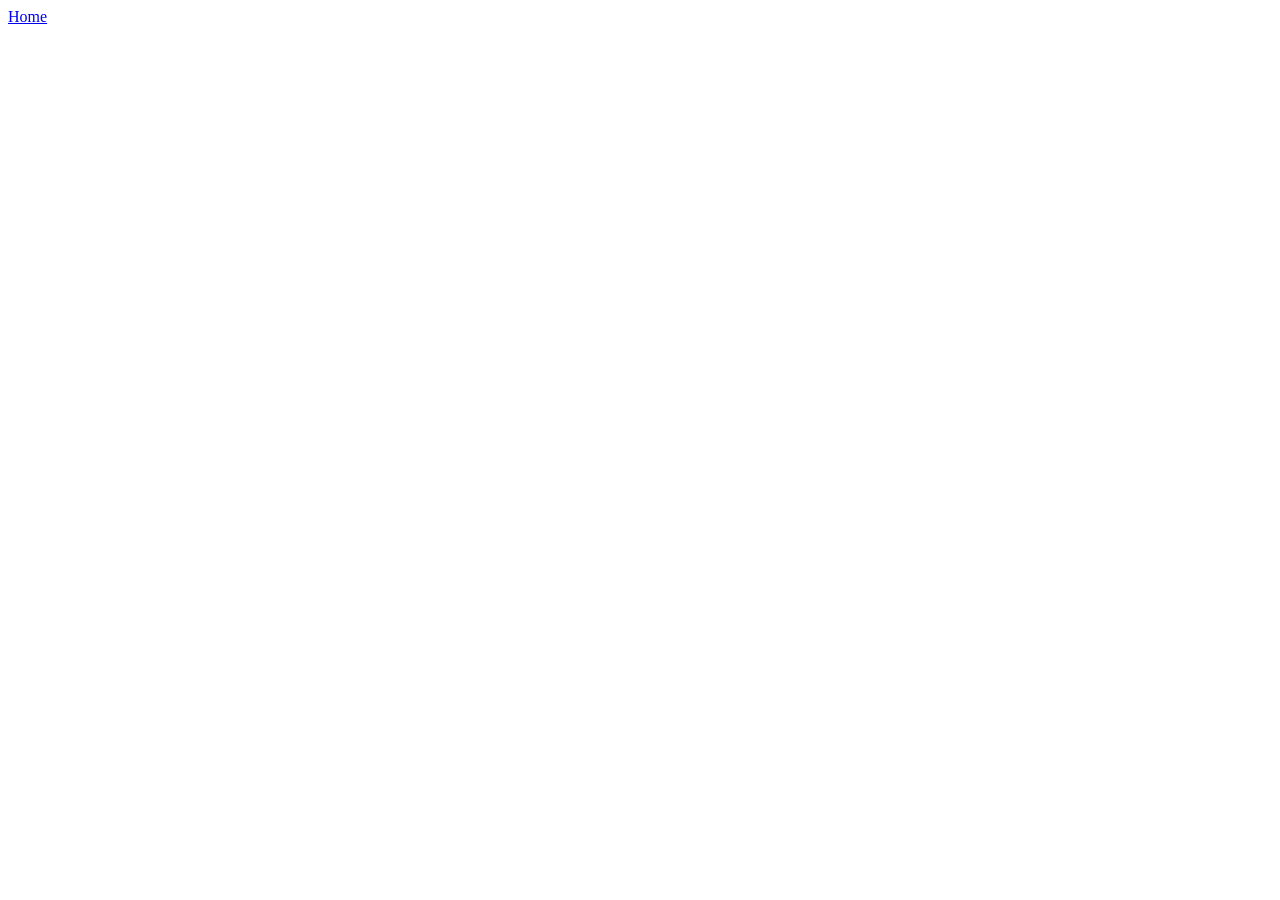
==== index.html @ 96e52934 "first commit" ====
<!DOCTYPE html>
<html lang="en">
<head>
    <meta charset="UTF-8">
    <meta name="viewport" content="width=device-width, initial-scale=1.0">
    <title>Home</title>
</head>
<body>
    <nav>
        <a href="index.html">Home</a>
        <a href="about.html"></a>
    </nav>

</body>
</html>
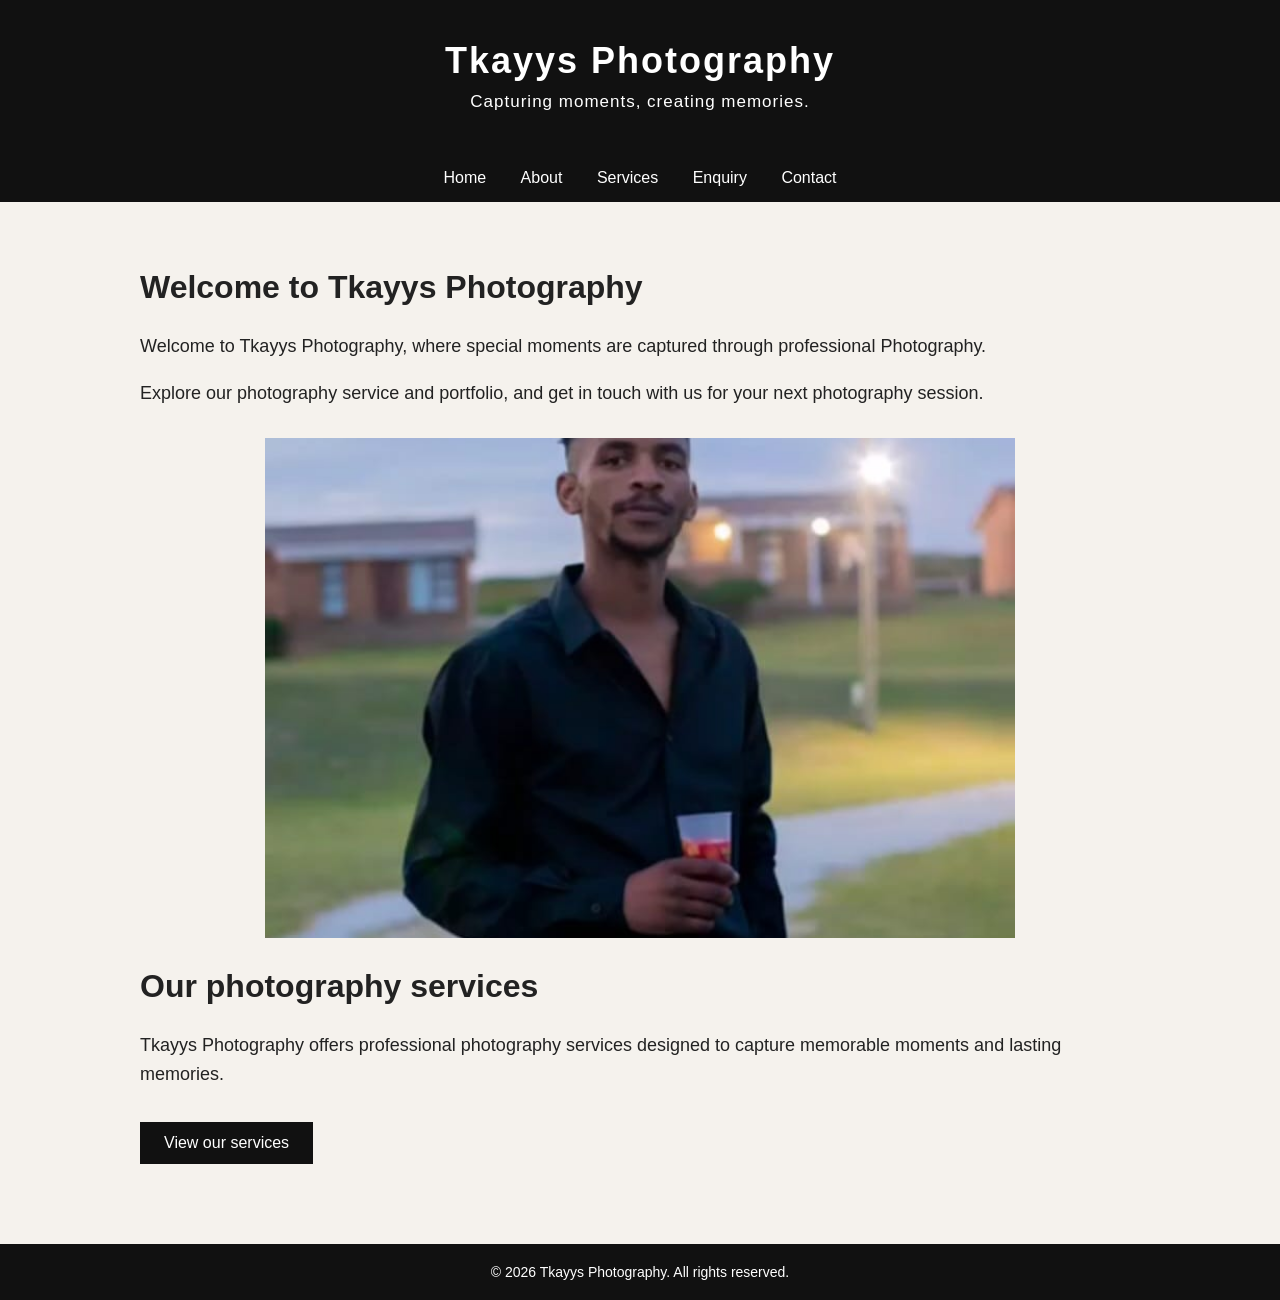
==== commit 9dcfa014: "Complete five-page photography website" ====
--- a/index.html
+++ b/index.html
@@ -4,12 +4,44 @@
     <meta charset="UTF-8">
     <meta name="viewport" content="width=device-width, initial-scale=1.0">
     <title>Home</title>
+
+    <link rel="stylesheet" href="style.css">
 </head>
 <body>
-    <nav>
+    <header>
+        <h1>Tkayys Photography</h1>
+        <p>Capturing moments, creating memories.</p>
+    </header>
+     <nav>
         <a href="index.html">Home</a>
-        <a href="about.html"></a>
+        <a href="about.html">About</a>
+        <a href="serverices.html">Services</a>
+        <a href="enquiry.html">Enquiry</a>
+        <a href="contact.html">Contact</a>
     </nav>
+
+<main>
+    <h2>Welcome to Tkayys Photography</h2>
+
+    <p>Welcome to Tkayys Photography, where special moments are captured through professional Photography.
+    </p>
+
+    <p>Explore our photography service and portfolio, and get in touch with us for your next photography session.
+    </p>
+    
+    <img src="images/WhatsApp Image 2026-08-14 at 00.44.09.jpeg" 
+alt="Tkayys Photography portfolio photograph">
+<h2>Our photography services</h2>
+
+<p>
+    Tkayys Photography offers professional photography services designed to capture memorable moments and lasting memories.
+</p>
+<a href="services.html">View our services</a>
+</main>
+
+<footer>
+    <p>&copy; 2026 Tkayys Photography. All rights reserved.</p>
+</footer>
 
 </body>
 </html>
--- a/style.css
+++ b/style.css
@@ -0,0 +1,152 @@
+body {
+    font-family: Arial, sans-serif;
+    margin: 0;
+    background: #f5f2ed;
+    color: #222;
+}
+
+header {
+    background-color: #111;
+    color: white;
+    padding: 40px 25px 25px;
+    text-align: center;
+}
+
+header h1 {
+    margin: 0;
+    font-size: 40px;
+    letter-spacing: 2px;
+}
+
+header p {
+    margin-top: 10px;
+    font-size: 17px;
+    letter-spacing: 1px;
+}
+
+header h1 {
+    margin: 0;
+    font-size: 36px;
+}
+
+nav {
+    background-color: #111;
+    padding: 15px 25px;
+    text-align: center;
+}
+
+nav a {
+    color: white;
+    text-decoration: none;
+    margin: 0 15px;
+    font-size: 16px;
+}
+
+nav a:hover {
+    text-decoration: underline;
+}
+main a {
+    display: inline-block;
+    background-color: #111;
+    color: white;
+    padding: 12px 24px;
+    text-decoration: none;
+    margin-top: 15px;
+}
+
+main a:hover {
+    background-color: #333;
+}
+main {
+    padding: 40px;
+    max-width: 1000px;
+    margin: auto;
+}
+
+main h2 {
+    font-size: 32px;
+}
+
+main p {
+    font-size: 18px;
+    line-height: 1.6;
+}
+
+main img {
+    width: 100%;
+    max-width: 750px;
+    height: 500px;
+    object-fit: cover;
+    display: block;
+    margin: 30px auto;
+}
+
+footer {
+    background-color: #111;
+    color: white;
+    text-align: center;
+    padding: 20px;
+    margin-top: 40px;
+}
+form {
+    max-width: 600px;
+    margin-top: 30px;
+}
+
+label {
+    display: block;
+    margin-top: 15px;
+    margin-bottom: 5px;
+    font-weight: bold;
+}
+
+input,
+select,
+textarea {
+    width: 100%;
+    padding: 10px;
+    border: 1px solid #ccc;
+    font-family: Arial, sans-serif;
+    box-sizing: border-box;
+}
+
+textarea {
+    resize: vertical;
+}
+
+button {
+    background-color: #111;
+    color: white;
+    padding: 12px 25px;
+    border: none;
+    margin-top: 20px;
+    cursor: pointer;
+}
+
+button:hover {
+    background-color: #333;
+}
+
+footer p {
+    margin: 0;
+    font-size: 14px;
+}
+
+@media (max-width: 600px) {
+    header h1 {
+        font-size: 28px;
+    }
+
+    nav a {
+        display: block;
+        margin: 10px 0;
+    }
+
+    main {
+        padding: 25px;
+    }
+
+    main img {
+        height: 350px;
+    }
+}
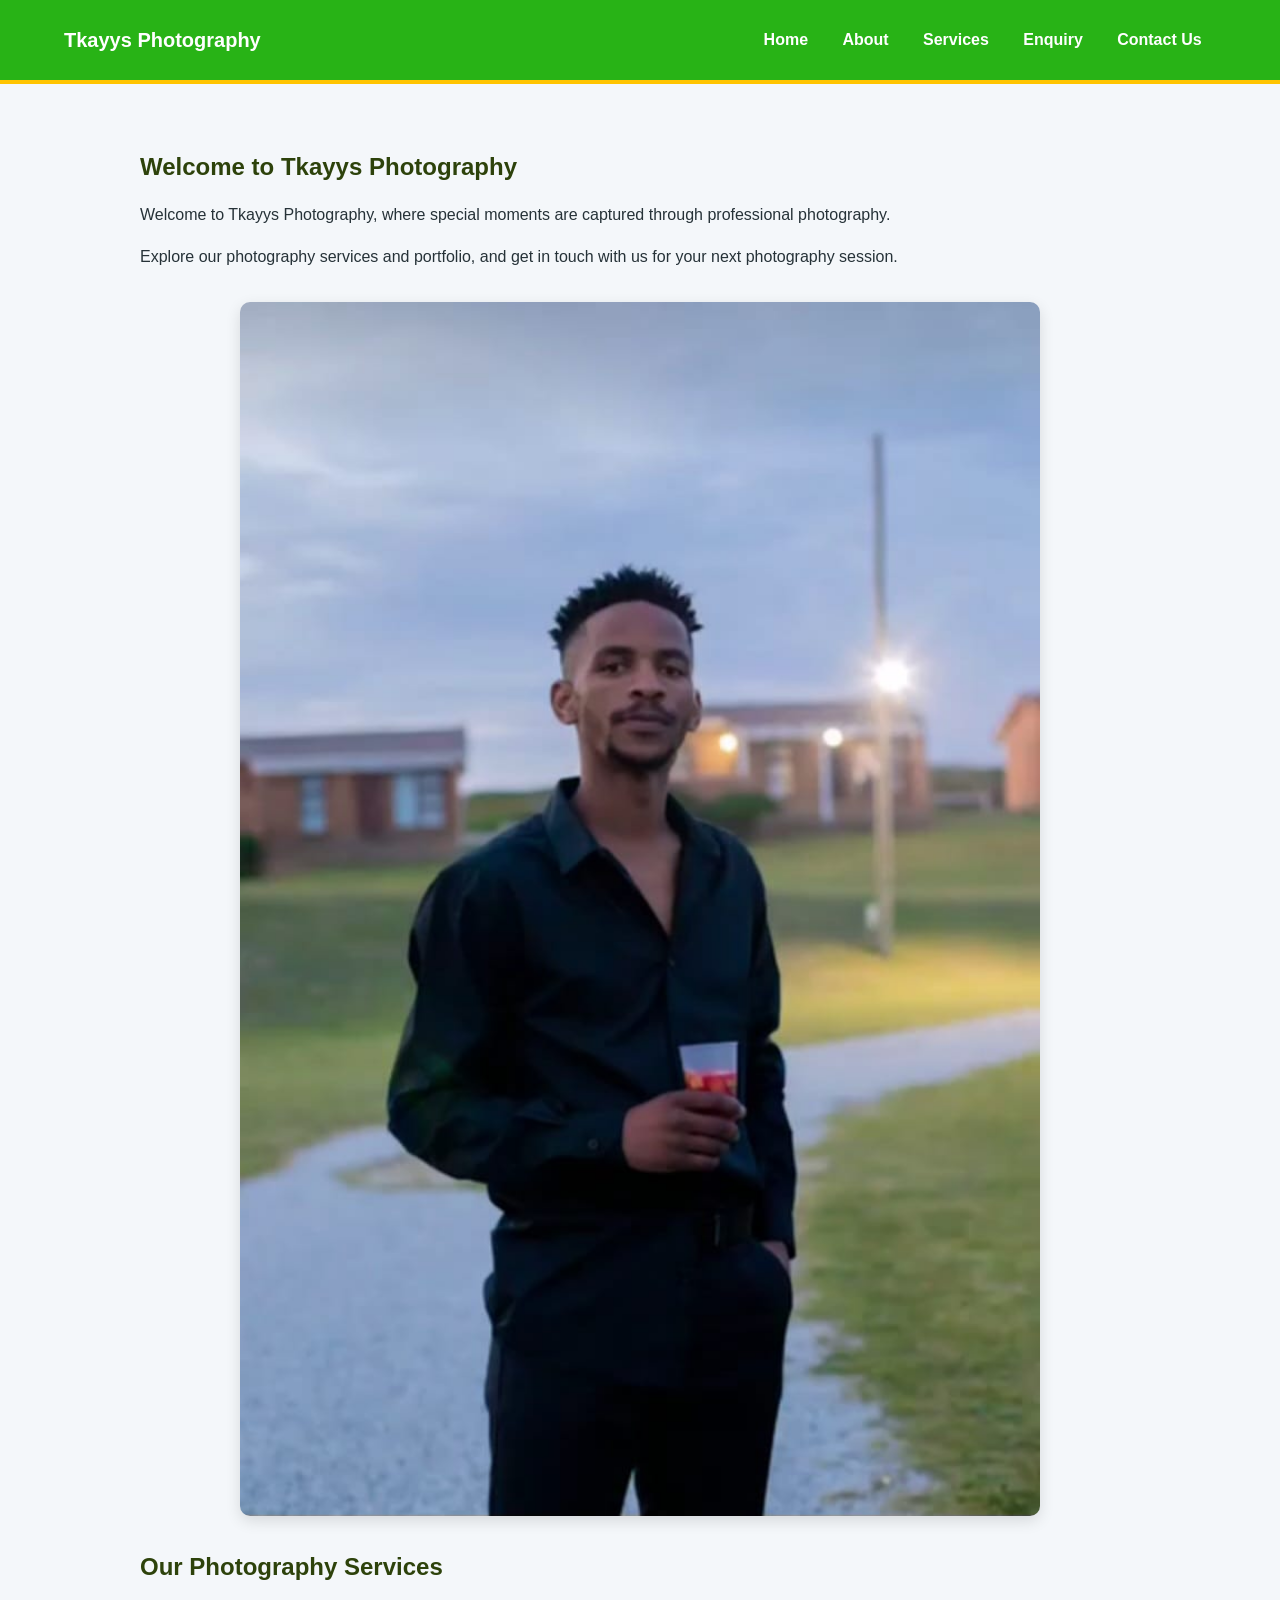
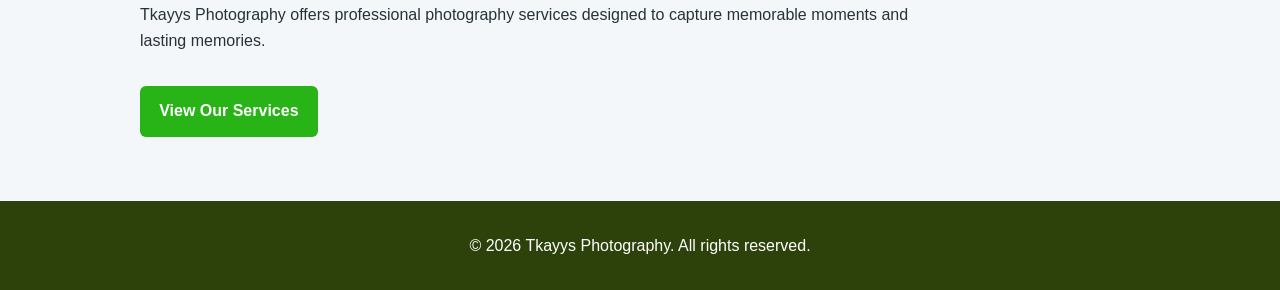
==== commit c5d3ef1b: "update website" ====
--- a/index.html
+++ b/index.html
@@ -3,45 +3,66 @@
 <head>
     <meta charset="UTF-8">
     <meta name="viewport" content="width=device-width, initial-scale=1.0">
-    <title>Home</title>
-
+    <title>Home - Tkayys Photography</title>
     <link rel="stylesheet" href="style.css">
 </head>
+
 <body>
-    <header>
-        <h1>Tkayys Photography</h1>
-        <p>Capturing moments, creating memories.</p>
+
+    <header class="site-header">
+        <div class="container header-inner">
+
+            <a class="brand" href="index.html">Tkayys Photography</a>
+
+            <nav class="site-nav" aria-label="Main navigation">
+                <a href="index.html">Home</a>
+                <a href="about.html">About</a>
+                <a href="services.html">Services</a>
+                <a href="enquiry.html">Enquiry</a>
+                <a href="contactus.html">Contact Us</a>
+            </nav>
+
+        </div>
     </header>
-     <nav>
-        <a href="index.html">Home</a>
-        <a href="about.html">About</a>
-        <a href="serverices.html">Services</a>
-        <a href="enquiry.html">Enquiry</a>
-        <a href="contact.html">Contact</a>
-    </nav>
 
-<main>
-    <h2>Welcome to Tkayys Photography</h2>
+    <main>
 
-    <p>Welcome to Tkayys Photography, where special moments are captured through professional Photography.
-    </p>
+        <h2>Welcome to Tkayys Photography</h2>
 
-    <p>Explore our photography service and portfolio, and get in touch with us for your next photography session.
-    </p>
-    
-    <img src="images/WhatsApp Image 2026-08-14 at 00.44.09.jpeg" 
-alt="Tkayys Photography portfolio photograph">
-<h2>Our photography services</h2>
+        <p>
+            Welcome to Tkayys Photography, where special moments are
+            captured through professional photography.
+        </p>
 
-<p>
-    Tkayys Photography offers professional photography services designed to capture memorable moments and lasting memories.
-</p>
-<a href="services.html">View our services</a>
-</main>
+        <p>
+            Explore our photography services and portfolio, and get in
+            touch with us for your next photography session.
+        </p>
 
-<footer>
-    <p>&copy; 2026 Tkayys Photography. All rights reserved.</p>
-</footer>
+        <img
+            src="images/WhatsApp Image 2026-08-14 at 00.44.09.jpeg"
+            alt="Tkayys Photography portfolio photograph"
+        >
+
+        <h2>Our Photography Services</h2>
+
+        <p>
+            Tkayys Photography offers professional photography services
+            designed to capture memorable moments and lasting memories.
+        </p>
+
+        <a href="services.html">View Our Services</a>
+
+    </main>
+
+
+    </div>
+
+    <footer class="site-footer">
+        <div class="container">
+            <p>&copy; 2026 Tkayys Photography. All rights reserved.</p>
+        </div>
+    </footer>
 
 </body>
 </html>
--- a/style.css
+++ b/style.css
@@ -1,152 +1,352 @@
+:root {
+    --primary: #28b316;
+    --primary-dark: #2d420b;
+    --accent: #ffc400;
+    --background: #f4f7fa;
+    --surface: #ffffff;
+    --text: #263238;
+    --border: #d8e2ec;
+}
+
+* {
+    box-sizing: border-box;
+}
+
+html {
+    min-height: 100%;
+}
+
 body {
-    font-family: Arial, sans-serif;
     margin: 0;
-    background: #f5f2ed;
-    color: #222;
-}
-
-header {
-    background-color: #111;
-    color: white;
-    padding: 40px 25px 25px;
+    min-height: 100vh;
+    display: flex;
+    flex-direction: column;
+    background-color: var(--background);
+    color: var(--text);
+    font-family: Arial, Helvetica, sans-serif;
+    font-size: 16px;
+    line-height: 1.6;
+}
+
+.container {
+    width: min(90%, 1200px);
+    margin-inline: auto;
+}
+
+a {
+    text-decoration: none;
+    transition: 0.25s ease;
+}
+
+/* HEADER */
+
+.site-header {
+    background-color: var(--primary);
+    border-bottom: 4px solid var(--accent);
+}
+
+.header-inner {
+    display: flex;
+    align-items: center;
+    justify-content: space-between;
+    min-height: 80px;
+    gap: 2rem;
+}
+
+.brand {
+    color: #ffffff;
+    font-size: 1.25rem;
+    font-weight: bold;
+}
+
+.site-nav {
+    display: flex;
+    gap: 0.35rem;
+}
+
+.site-nav a {
+    padding: 0.7rem 0.9rem;
+    border-radius: 6px;
+    color: #ffffff;
+    font-weight: bold;
+}
+
+.site-nav a:hover {
+    background-color: var(--accent);
+    color: var(--primary-dark);
+    transform: translateY(-2px);
+}
+
+/* MAIN CONTENT */
+
+main {
+    flex: 1;
+    width: min(90%, 1000px);
+    margin: 0 auto;
+    padding: 4rem 0;
+}
+
+main h1,
+main h2 {
+    color: var(--primary-dark);
+    margin-top: 0;
+}
+
+main h2 {
+    margin-bottom: 1rem;
+}
+
+main h3 {
+    color: var(--primary-dark);
+    margin-top: 2rem;
+}
+
+main p {
+    max-width: 800px;
+}
+
+/* HOME PAGE IMAGE */
+
+/* HOME PAGE IMAGE */
+
+main > img {
+    display: block;
+    width: 100%;
+    max-width: 800px;
+    height: auto;
+    margin: 2rem auto;
+    border-radius: 10px;
+    box-shadow: 0 5px 15px rgba(0, 0, 0, 0.12);
+}
+
+/* BUTTONS */
+
+main > a {
+    display: inline-block;
+    margin-top: 1rem;
+    padding: 0.8rem 1.2rem;
+    background-color: var(--primary);
+    color: #ffffff;
+    border-radius: 6px;
+    font-weight: bold;
+}
+
+main > a:hover {
+    background-color: var(--primary-dark);
+    transform: translateY(-2px);
+}
+
+/* SERVICES PAGE */
+
+.page-header {
+    padding: 4rem 0;
+    background-color: var(--primary-dark);
+    color: #ffffff;
     text-align: center;
 }
 
-header h1 {
+.page-header .container {
+    width: min(90%, 1200px);
+}
+
+.eyebrow {
+    margin-bottom: 0.5rem;
+    color: var(--accent);
+    font-weight: bold;
+    text-transform: uppercase;
+}
+
+.page-header h1 {
+    margin: 0 0 1rem;
+    color: #ffffff;
+    font-size: clamp(2rem, 5vw, 3.25rem);
+}
+
+.page-introduction {
+    max-width: 700px;
+    margin: 0 auto;
+}
+
+.services-section {
+    padding: 4rem 0;
+}
+
+.services-section .container {
+    width: min(90%, 1200px);
+}
+
+.section-heading {
+    margin: 0 0 2rem;
+    color: var(--primary);
+    text-align: center;
+}
+
+.services-grid {
+    display: grid;
+    grid-template-columns: repeat(3, 1fr);
+    gap: 1.5rem;
+}
+
+.service-card {
+    overflow: hidden;
+    background-color: var(--surface);
+    border: 1px solid var(--border);
+    border-radius: 10px;
+    box-shadow: 0 5px 15px rgba(0, 0, 0, 0.12);
+    transition: transform 0.25s ease;
+}
+
+.service-card:hover {
+    transform: translateY(-5px);
+}
+
+.service-image {
+    display: block;
+    width: 100%;
+    height: 220px;
+    object-fit: cover;
+}
+
+.service-content {
+    padding: 1.25rem;
+}
+
+.service-content h3 {
+    margin: 0 0 0.5rem;
+    color: var(--primary);
+}
+
+.service-content p {
+    margin-bottom: 0;
+}
+
+/* FORMS */
+
+form {
+    max-width: 700px;
+    margin-top: 2rem;
+    padding: 2rem;
+    background-color: var(--surface);
+    border: 1px solid var(--border);
+    border-radius: 10px;
+    box-shadow: 0 5px 15px rgba(0, 0, 0, 0.08);
+}
+
+form label {
+    display: block;
+    margin-top: 1rem;
+    margin-bottom: 0.4rem;
+    font-weight: bold;
+    color: var(--primary-dark);
+}
+
+form input,
+form select,
+form textarea {
+    width: 100%;
+    padding: 0.8rem;
+    border: 1px solid var(--border);
+    border-radius: 6px;
+    font-family: inherit;
+    font-size: 1rem;
+}
+
+form input:focus,
+form select:focus,
+form textarea:focus {
+    outline: 2px solid var(--primary);
+    border-color: var(--primary);
+}
+
+form button {
+    margin-top: 1.5rem;
+    padding: 0.8rem 1.4rem;
+    background-color: var(--primary);
+    color: #ffffff;
+    border: none;
+    border-radius: 6px;
+    font-size: 1rem;
+    font-weight: bold;
+    cursor: pointer;
+    transition: 0.25s ease;
+}
+
+form button:hover {
+    background-color: var(--primary-dark);
+    transform: translateY(-2px);
+}
+
+/* CONTACT MAP */
+
+iframe {
+    display: block;
+    width: 100%;
+    max-width: 800px;
+    margin-top: 1.5rem;
+    border-radius: 10px;
+    box-shadow: 0 5px 15px rgba(0, 0, 0, 0.12);
+}
+
+/* FOOTER */
+
+.site-footer {
+    margin-top: auto;
+    padding: 2rem 0;
+    background-color: var(--primary-dark);
+    color: #ffffff;
+    text-align: center;
+}
+
+.site-footer p {
     margin: 0;
-    font-size: 40px;
-    letter-spacing: 2px;
-}
-
-header p {
-    margin-top: 10px;
-    font-size: 17px;
-    letter-spacing: 1px;
-}
-
-header h1 {
-    margin: 0;
-    font-size: 36px;
-}
-
-nav {
-    background-color: #111;
-    padding: 15px 25px;
-    text-align: center;
-}
-
-nav a {
-    color: white;
-    text-decoration: none;
-    margin: 0 15px;
-    font-size: 16px;
-}
-
-nav a:hover {
-    text-decoration: underline;
-}
-main a {
-    display: inline-block;
-    background-color: #111;
-    color: white;
-    padding: 12px 24px;
-    text-decoration: none;
-    margin-top: 15px;
-}
-
-main a:hover {
-    background-color: #333;
-}
-main {
-    padding: 40px;
-    max-width: 1000px;
-    margin: auto;
-}
-
-main h2 {
-    font-size: 32px;
-}
-
-main p {
-    font-size: 18px;
-    line-height: 1.6;
-}
-
-main img {
-    width: 100%;
-    max-width: 750px;
-    height: 500px;
-    object-fit: cover;
-    display: block;
-    margin: 30px auto;
-}
-
-footer {
-    background-color: #111;
-    color: white;
-    text-align: center;
-    padding: 20px;
-    margin-top: 40px;
-}
-form {
-    max-width: 600px;
-    margin-top: 30px;
-}
-
-label {
-    display: block;
-    margin-top: 15px;
-    margin-bottom: 5px;
-    font-weight: bold;
-}
-
-input,
-select,
-textarea {
-    width: 100%;
-    padding: 10px;
-    border: 1px solid #ccc;
-    font-family: Arial, sans-serif;
-    box-sizing: border-box;
-}
-
-textarea {
-    resize: vertical;
-}
-
-button {
-    background-color: #111;
-    color: white;
-    padding: 12px 25px;
-    border: none;
-    margin-top: 20px;
-    cursor: pointer;
-}
-
-button:hover {
-    background-color: #333;
-}
-
-footer p {
-    margin: 0;
-    font-size: 14px;
-}
+}
+
+/* TABLET */
+
+@media (max-width: 900px) {
+
+    .header-inner {
+        flex-direction: column;
+        padding: 1rem 0;
+    }
+
+    .site-nav {
+        justify-content: center;
+        flex-wrap: wrap;
+    }
+
+    .services-grid {
+        grid-template-columns: repeat(2, 1fr);
+    }
+}
+
+/* PHONE */
 
 @media (max-width: 600px) {
-    header h1 {
-        font-size: 28px;
-    }
-
-    nav a {
-        display: block;
-        margin: 10px 0;
+
+    .site-nav {
+        width: 100%;
+        flex-direction: column;
+    }
+
+    .site-nav a {
+        width: 100%;
+        text-align: center;
     }
 
     main {
-        padding: 25px;
-    }
-
-    main img {
-        height: 350px;
+        padding: 2.5rem 0;
+    }
+
+    .services-grid {
+        grid-template-columns: 1fr;
+    }
+
+    .page-header {
+        padding: 3rem 0;
+    }
+
+    form {
+        padding: 1.25rem;
     }
 }
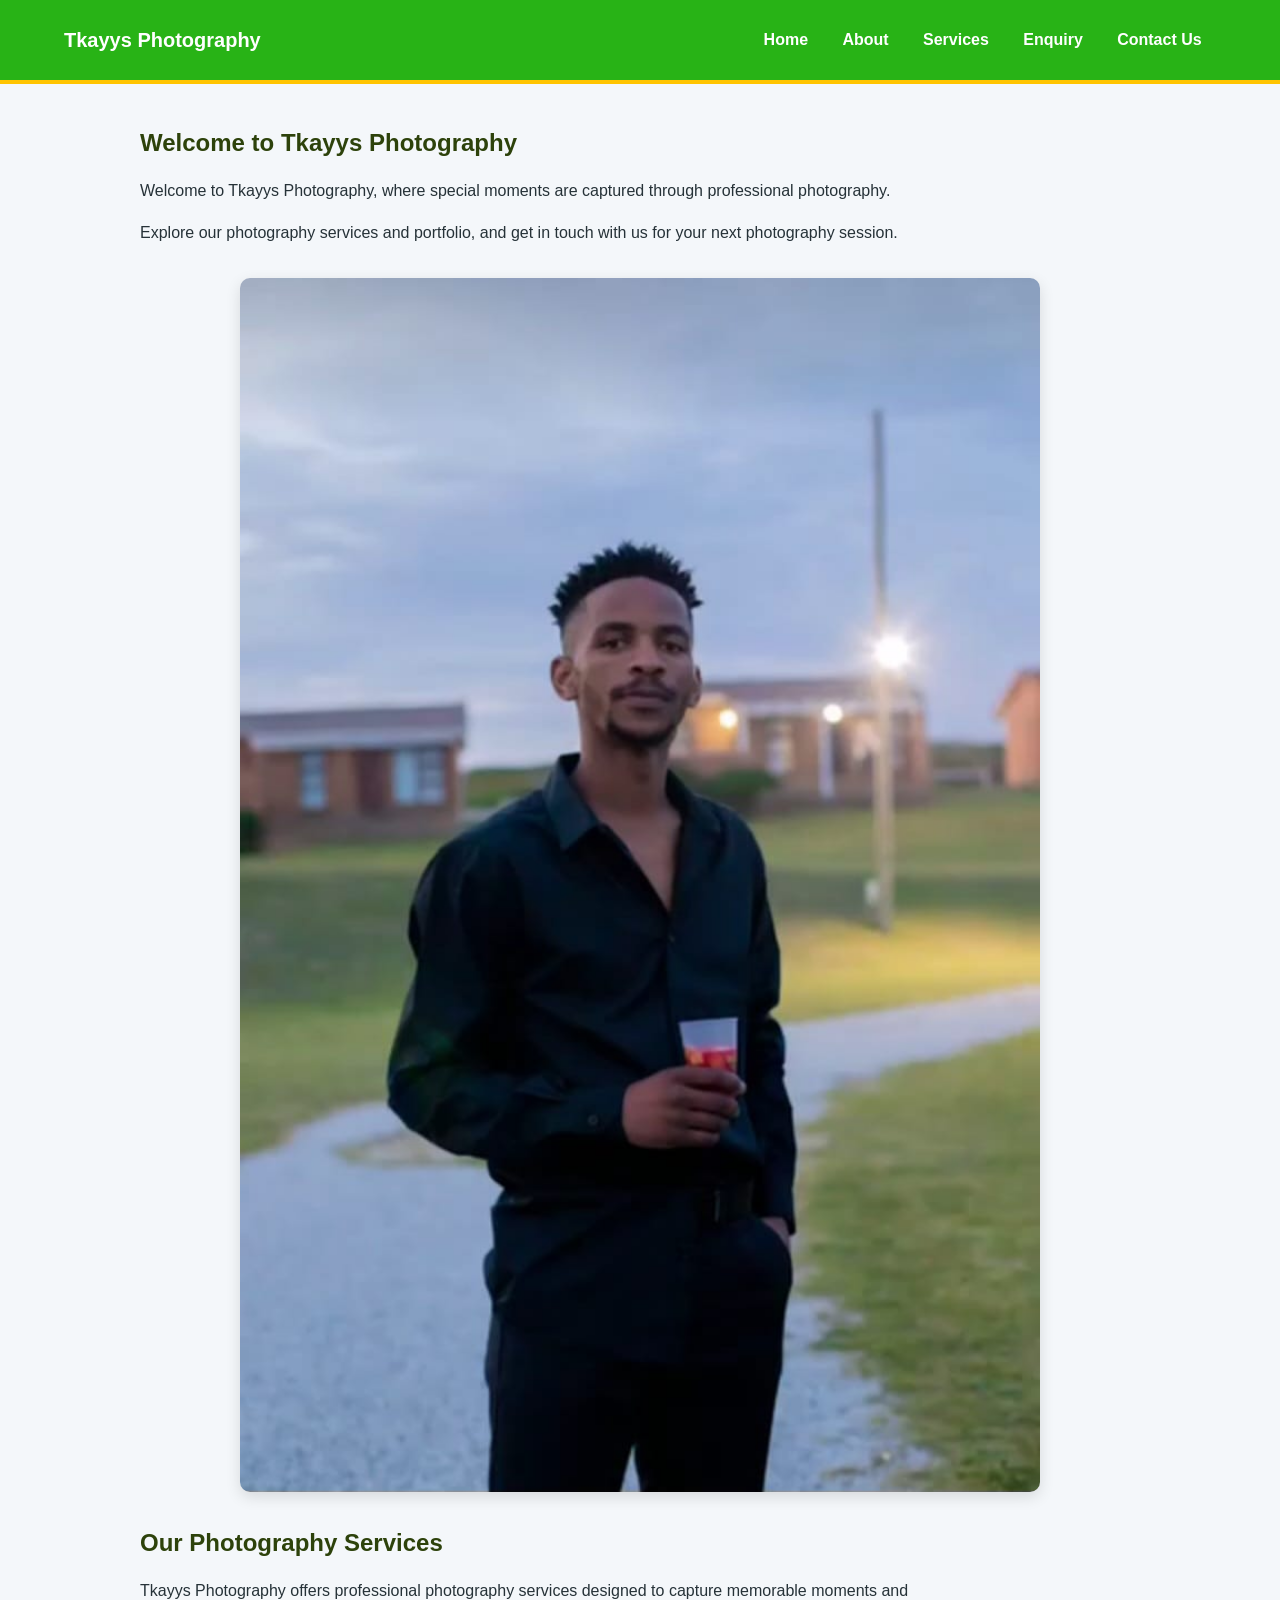
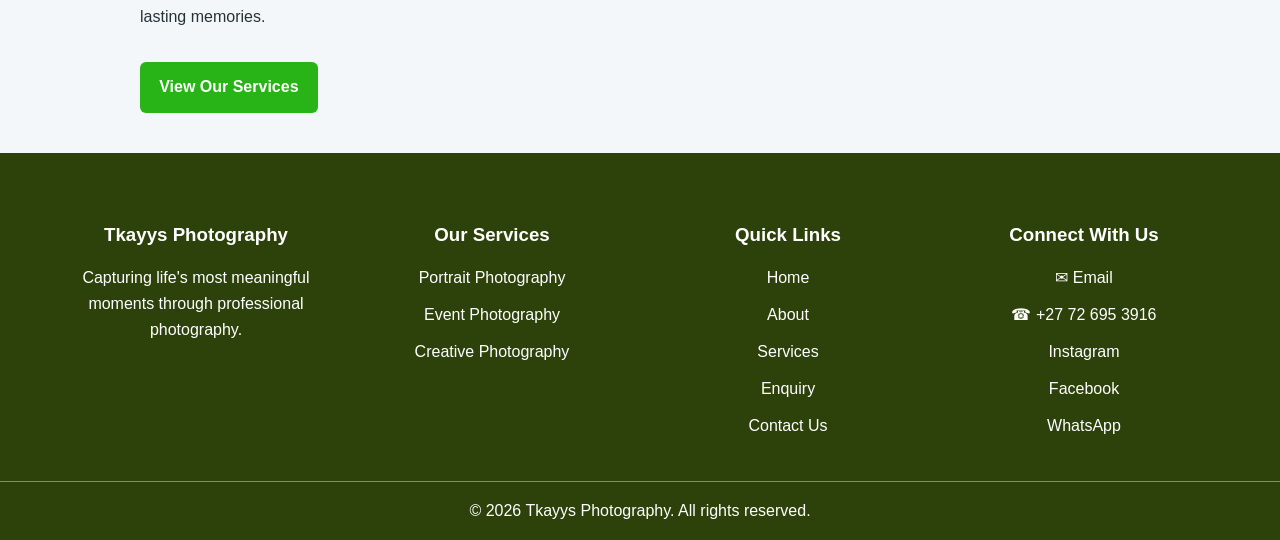
==== commit dc451302: "Complete Assignment 1 Part 2 website" ====
--- a/index.html
+++ b/index.html
@@ -39,9 +39,9 @@
             touch with us for your next photography session.
         </p>
 
-        <img
-            src="images/WhatsApp Image 2026-08-14 at 00.44.09.jpeg"
-            alt="Tkayys Photography portfolio photograph"
+        <img 
+        src="images/WhatsApp Image 2026-08-14 at 00.44.09.jpeg"
+        alt="Tkayys Photography portfolio photograph"
         >
 
         <h2>Our Photography Services</h2>
@@ -59,10 +59,44 @@
     </div>
 
     <footer class="site-footer">
-        <div class="container">
-            <p>&copy; 2026 Tkayys Photography. All rights reserved.</p>
+    <div class="container footer-grid">
+
+        <div class="footer-column">
+            <h3>Tkayys Photography</h3>
+            <p>Capturing life's most meaningful moments through professional photography.</p>
         </div>
-    </footer>
 
+        <div class="footer-column">
+            <h3>Our Services</h3>
+            <a href="services.html">Portrait Photography</a>
+            <a href="services.html">Event Photography</a>
+            <a href="services.html">Creative Photography</a>
+        </div>
+
+        <div class="footer-column">
+            <h3>Quick Links</h3>
+            <a href="index.html">Home</a>
+            <a href="about.html">About</a>
+            <a href="services.html">Services</a>
+            <a href="enquiry.html">Enquiry</a>
+            <a href="contactus.html">Contact Us</a>
+        </div>
+
+        <div class="footer-column">
+            <h3>Connect With Us</h3>
+            <a href="mailto:tkayysphotography12@gmail.com">✉ Email</a>
+            <a href="tel:+27726953916">☎ +27 72 695 3916</a>
+            <a href="https://www.instagram.com/tkayysphotography12/" target="_blank"> Instagram</a>
+            <a href="https://www.facebook.com/djtkayy12" target="_blank"> Facebook</a>
+            <a href="https://wa.me/27726953916" target="_blank"> WhatsApp</a>
+        </div>
+
+    </div>
+
+    <div class="footer-bottom">
+        <p>&copy; 2026 Tkayys Photography. All rights reserved.</p>
+    </div>
+</footer>
+<script src="script.js"></script>
 </body>
 </html>
--- a/style.css
+++ b/style.css
@@ -54,10 +54,21 @@
 }
 
 .brand {
+    display: flex;
+    align-items: center;
     color: #ffffff;
     font-size: 1.25rem;
     font-weight: bold;
 }
+
+.brand img {
+    width: 70px;
+    height: 70px;
+    object-fit: contain;
+    display: block;
+    filter: brightness(0) invert(1);
+}
+
 
 .site-nav {
     display: flex;
@@ -301,6 +312,122 @@
     margin: 0;
 }
 
+/* CONTACT PAGE */
+
+.contact-grid {
+    display: grid;
+    grid-template-columns: 1fr 1fr;
+    gap: 2rem;
+    align-items: start;
+    margin-top: 2rem;
+}
+
+.contact-form,
+.contact-map {
+    background-color: var(--surface);
+    border: 1px solid var(--border);
+    border-radius: 10px;
+    padding: 2rem;
+    box-shadow: 0 5px 15px rgba(0, 0, 0, 0.08);
+}
+
+.contact-form form {
+    max-width: none;
+    margin-top: 1rem;
+    padding: 0;
+    border: none;
+    box-shadow: none;
+}
+
+.contact-map iframe {
+    width: 100%;
+    height: 450px;
+    max-width: none;
+    margin-top: 1rem;
+}
+
+/* FOOTER QUICK LINKS */
+
+.footer-inner {
+    display: flex;
+    justify-content: space-between;
+    align-items: center;
+    gap: 2rem;
+    text-align: left;
+}
+
+.quick-links h3 {
+    margin: 0 0 0.5rem;
+    color: var(--accent);
+}
+
+.quick-links a {
+    color: #ffffff;
+    margin-right: 1rem;
+}
+
+.quick-links a:hover {
+    color: var(--accent);
+}
+
+/* CONTACT PAGE */
+
+.contact-grid {
+    display: grid;
+    grid-template-columns: 1fr 1fr;
+    gap: 2rem;
+    align-items: start;
+    margin-top: 2rem;
+}
+
+.contact-form,
+.contact-map {
+    background-color: var(--surface);
+    border: 1px solid var(--border);
+    border-radius: 10px;
+    padding: 2rem;
+    box-shadow: 0 5px 15px rgba(0, 0, 0, 0.08);
+}
+
+.contact-form form {
+    max-width: none;
+    margin-top: 1rem;
+    padding: 0;
+    border: none;
+    box-shadow: none;
+}
+
+.contact-map iframe {
+    width: 100%;
+    height: 450px;
+    max-width: none;
+    margin-top: 1rem;
+}
+
+/* FOOTER QUICK LINKS */
+
+.footer-inner {
+    display: flex;
+    justify-content: space-between;
+    align-items: center;
+    gap: 2rem;
+    text-align: left;
+}
+
+.quick-links h3 {
+    margin: 0 0 0.5rem;
+    color: var(--accent);
+}
+
+.quick-links a {
+    color: #ffffff;
+    margin-right: 1rem;
+}
+
+.quick-links a:hover {
+    color: var(--accent);
+}
+
 /* TABLET */
 
 @media (max-width: 900px) {
@@ -317,6 +444,7 @@
 
     .services-grid {
         grid-template-columns: repeat(2, 1fr);
+        
     }
 }
 
@@ -333,6 +461,7 @@
         width: 100%;
         text-align: center;
     }
+    }
 
     main {
         padding: 2.5rem 0;
@@ -349,4 +478,134 @@
     form {
         padding: 1.25rem;
     }
+
+    /* CONTACT PAGE LAYOUT */
+
+.contact-layout {
+    display: grid;
+    grid-template-columns: 1fr 1fr;
+    gap: 2rem;
+    align-items: start;
+}
+
+.enquiry-form,
+.location {
+    width: 100%;
+}
+
+.location iframe {
+    width: 100%;
+    height: 450px;
+    border: 0;
+}
+
+/* PHONE */
+
+@media (max-width: 600px) {
+    .contact-layout {
+        grid-template-columns: 1fr;
+    }
+}
+/* FOOTER SOCIAL LINKS */
+
+.footer-links {
+    text-align: center;
+    margin-bottom: 1.5rem;
+}
+
+.footer-links h3 {
+    margin-bottom: 1rem;
+}
+
+.footer-links a {
+    color: #ffffff;
+    text-decoration: none;
+    margin: 0 1rem;
+    font-weight: 500;
+}
+
+.footer-links a:hover {
+    text-decoration: underline;
+    opacity: 0.8;
+}
+
+/* FOUR COLUMN FOOTER */
+
+.site-footer {
+    background: #2d420b;
+    color: white;
+    padding: 3rem 0 1rem;
+}
+
+.footer-grid {
+    display: grid;
+    grid-template-columns: repeat(4, 1fr);
+    gap: 2rem;
+}
+
+.footer-column h3 {
+    margin-bottom: 1rem;
+    color: white;
+}
+
+.footer-column p {
+    line-height: 1.6;
+    margin-bottom: 0.7rem;
+}
+
+.footer-column a {
+    display: block;
+    color: white;
+    text-decoration: none;
+    margin-bottom: 0.7rem;
+}
+
+.footer-column a:hover {
+    text-decoration: underline;
+}
+
+.footer-bottom {
+    text-align: center;
+    margin-top: 2rem;
+    padding-top: 1rem;
+    border-top: 1px solid rgba(255, 255, 255, 0.4);
+}
+
+.footer-bottom p {
+    margin: 0;
+}
+
+/* TABLET */
+
+@media (max-width: 900px) {
+    .footer-grid {
+        grid-template-columns: repeat(2, 1fr);
+    }
+}
+
+/* PHONE */
+
+@media (max-width: 600px) {
+    .footer-grid {
+        grid-template-columns: 1fr;
+        text-align: center;
+    }
+}
+
+/* HOMEPAGE HERO ALIGNMENT */
+
+.hero {
+    max-width: 1100px;
+    margin: 0 auto;
+    padding-left: 1rem;
+    padding-right: 1rem;
+}
+
+.hero-text {
+    padding-left: 0;
+    transform: translateX(-25x);
+}
+
+.hero-image {
+    transform: translateX(-25px);
 }
